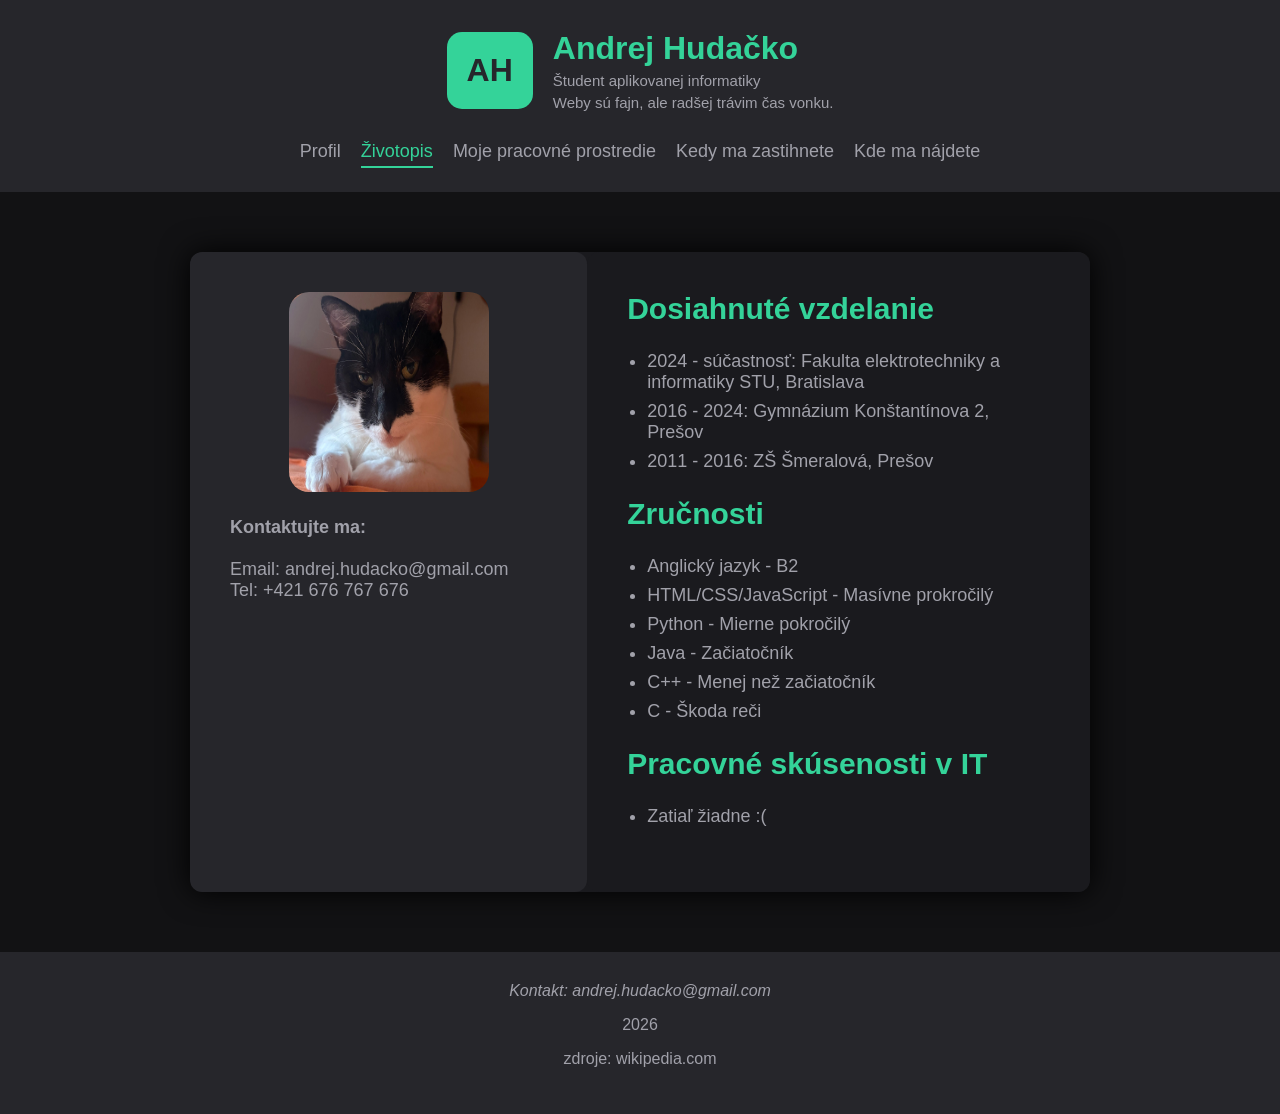
==== pages/cv.html @ 5cd52c93 "doplnenie indexu a vytvorenie cv" ====
<!DOCTYPE html>
<html lang="sk">
<head>
    <meta charset="UTF-8">
    <meta name="viewport" content="width=device-width, initial-scale=1.0">
    <title>Z1</title>
    <link rel="stylesheet" href="../css/styles.css"> <!-- pridal som tu cestu do css suboru -->
    <link rel="stylesheet" href="../css/print.css">

</head>
<body>
    <header>
        <div class="brand">
            <span class="brand-monogram">AH</span>
            <div class="brand-text">
                <h1>Andrej Hudačko</h1>
                <p class="slogan">Študent aplikovanej informatiky</p>
                <p class="slogan">Weby sú fajn, ale radšej trávim čas vonku.</p>

            </div>
        </div>
        <nav>

            <input type="checkbox" id="menu-toggle" class="menu-checkbox">
            <label for="menu-toggle" class="menu-icon">&#9776;</label>

            <ul>
                <li><a href="../index.html">Profil</a></li>
                <li><a href="../pages/cv.html" class="active">Životopis</a></li>
                <li><a href="../pages/workspace.html">Moje pracovné prostredie</a></li>
                <li><a href="../pages/schedule.html">Kedy ma zastihnete</a></li>
                <li><a href="../pages/map.html">Kde ma nájdete</a></li>
            </ul>

        </nav>
    </header>

    <main class="cv">
        <section class="cv-left">
            <img src="../img/cv_img.jpg" alt="cv_photo" width="200" height="200" loading="lazy">

            <address>
                <strong>Kontaktujte ma:</strong><br><br>
                Email: <a href="mailto:andrej.hudacko@gmail.com">andrej.hudacko@gmail.com</a><br>
                Tel: <a href="tel:+421676767676">+421 676 767 676</a>
            </address>
        </section>

        <section class="cv-right">
            <h2>Dosiahnuté vzdelanie</h2>
            <ul>
                <li>2024 - súčastnosť: Fakulta elektrotechniky a informatiky STU, Bratislava</li>
                <li>2016 - 2024: Gymnázium Konštantínova 2, Prešov</li>
                <li>2011 - 2016: ZŠ Šmeralová, Prešov</li>
            </ul>

            <h2>Zručnosti</h2>
            <ul>
                <li>Anglický jazyk - B2</li>
                <li>HTML/CSS/JavaScript - Masívne prokročilý</li>
                <li>Python - Mierne pokročilý</li>
                <li>Java - Začiatočník</li>
                <li>C++ - Menej než začiatočník</li>
                <li>C - Škoda reči</li>
            </ul>

            <h2>Pracovné skúsenosti v IT</h2>
            <ul>
                <li>Zatiaľ žiadne :(</li>
            </ul>

                    
        </section>

    </main>
    
    <footer>
            <address>Kontakt: <a href="mailto: andrej.hudaacko@gmail.com">andrej.hudacko@gmail.com </a> </address>
            <p>2026</p>
            <p>zdroje: <a href="https://www.wikipedia.org/">wikipedia.com</a></p>
        </footer>
</body>
</html>
---- css/styles.css ----
@font-face {
    font-family: 'CustomFont';
    src: url(fonts/Google_Sans/static/GoogleSans-VariableFont_GRAD,opsz,wght.ttf) format("truetype");
}

:root {
    --color-bg-body: #121214;
    --color-bg-card: #26262b;
    --color-title: #34d399;
    --color-text-main: #ffffff;
    --color-text-muted: #a1a1aa;
    --color-bg-main:#1a1a1e;
    --color-figcaption: #71717a;
}

body {
    font-family: 'CustomFont', Arial, sans-serif;
    background-color: var(--color-bg-body);
    margin: 0;
    padding: 0;
}

a:link { color: var(--color-text-muted); text-decoration: none; }
a:visited { color: var(--color-text-muted); text-decoration: none; }
a:focus { color: var(--color-title); text-decoration: none; }
a:hover { color: var(--color-title); text-decoration: none; }
a:active { color: var(--color-title); text-decoration: underline; }

/*-L-V-F-H-A-*/
header, footer {
    background-color: var(--color-bg-card);
    color: var(--color-text-muted);
    padding-top: 30px;
    padding-bottom: 30px;
    text-align: center;
}

.brand {
    display: flex;
    align-items: center;
    justify-content: center;
    gap: 20px;
    margin-bottom: 30px;
}

.brand-monogram {
    font-size: 32px;
    font-weight: bold;
    background-color: var(--color-title);
    color: var(--color-bg-card);
    padding: 20px 20px;
    border-radius: 15px;
}

.brand-text h1 {
    text-align: left;
    color: var(--color-title)
}

header h1 {
    margin: 0;
}

.slogan {
    margin: 5px 0 0 0;
    font-size: 15px;
    color: var(--color-text-muted);
    text-align: left;
}

nav ul{
    list-style-type: none;
    padding: 0;
    margin: 0;
    display: flex;
    justify-content: center;
    gap: 20px;
    font-size: 18px;
}

nav a.active {
    color: var(--color-title);
    border-bottom: 2px solid var(--color-title);
    padding-bottom: 5px;
}

.menu-checkbox, .menu-icon {
    display: none;
}



section {
    background-color: var(--color-bg-card);
    color: var(--color-text-muted);
    padding: 25px;
    margin-bottom: 25px;
    border-radius: 12px;
    overflow: hidden;
}

section h2 {
    color: var(--color-text-main);
}

section p {
    margin: 10px 0;
}


main {
    width: 80%;
    max-width: 800px;
    margin: 60px auto;
    background-color: var(--color-bg-main);
    color: var(--color-text-main);
    padding: 80px;
    border-radius: 12px;
    box-shadow: 0 0 30px rgb(0, 0, 0);
    font-size: 18px;
}

main h2 {
    color: var(--color-title);
    margin-top: 0;
    font-size: 30px;
    text-align: left;
}


main .profile-img{
    max-width: 100%;
    height: auto;
    float: left;
    border-radius: 12px;
    margin-top: 0px;
    margin-right: 30px; 
}

main h3 {
    color: var(--color-title);
    margin-top: 0;
    font-size: 30px;
    text-align: center;
}

section ul {
    color: var(--color-text-muted);
    margin-bottom: 25px;
    text-align: center;
    list-style-position: inside;
    padding-right: 50px
}

section li {
    margin-bottom: 8px;
    text-align: center;
}

.profile-quote {
    background-color: var(--color-bg-body);
    border-left: 14px solid var(--color-title);
    padding: 15px 5px;
    border-radius: 8px ;
    font-style: italic;
    margin-top: 0px;
   
    text-align: center;
}

.profile-quote blockquote {
    margin: 0;
    color: var(--color-text-muted);
}


figcaption {
    text-align: center;
    margin-top: 5px;
    color: var(--color-figcaption);
}


/*  Media query for mobile devices */

@media (max-width: 768px) {     

    .menu-icon {
        display: block;
        font-size: 30px;
        cursor: pointer;
        color: var(--color-text-muted);
        margin-bottom: 15px;
    }

    nav ul {
        display: none;
        flex-direction: column;
        gap: 15px;
    }

    .menu-checkbox:checked ~ ul {
        display: flex;
    }

    /*
    .brand {
        flex-direction: column;
        gap: 10px;
    }
    
    .brand-text h1 {
        text-align: center;
    }
    
    .slogan {
        text-align: center;
    }
        */
    main {
        width: 90%;
        padding: 30px;
        margin: 30px auto;
    }

    main .profile-img {
        float: none;
        display: block;
        margin: 0 auto 20px auto;
    }

    main h2 {
        text-align: center;
    }

    section {
        text-align: center;
        margin: 25px 25px 25px 25px;
    }

    .cv {
        flex-direction: column; /* Na mobile dá stĺpce pod seba */
        width: 90%;
    }

    
}

/*CV*/

.cv {
    display: flex;             /* flexbox */
    align-items: stretch;      
    width: 100%;
    max-width: 900px;
    margin: 60px auto;
    border-radius: 12px;
    overflow: hidden;        
    box-shadow: 0 0 30px rgb(0, 0, 0);
    padding: 0;
}

.cv section {
    margin: 0;
}

.cv-left {
    flex: 1.5;                  
    background-color: var(--color-bg-card);
    padding: 40px;
    text-align: center;
}

.cv-left img {
    border-radius: 10%;     
    margin-bottom: 20px;
}

.cv-left address {
    font-style: normal;
    text-align: left;
    color: var(--color-text-muted);
}

.cv-right {
    flex: 2;                
    background-color: var(--color-bg-main);
    padding: 40px;
}

.cv-right ul {
    list-style-position: inside;
    padding-right: 50px;
    text-align: left;
}

.cv-right ul, .cv-right li {
    text-align: left;
    list-style-position: outside; 
}

.cv-right ul {
    padding-left: 20px; 
    padding-right: 0; 
}
---- css/print.css ----
@media print {
    header, nav, footer {
        display: none !important;
    }

    body, .cv, .cv-left, .cv-right {
        background: transparent !important;
        background-color: white !important;
        color: black !important;
        box-shadow: none !important;
        margin: 0 !important;
        padding: 0 !important;
        width: 100% !important;
    }

    a {
        color: black !important;
        text-decoration: underline !important;
    }
    
    .cv {
        page-break-inside: avoid;
    }
}
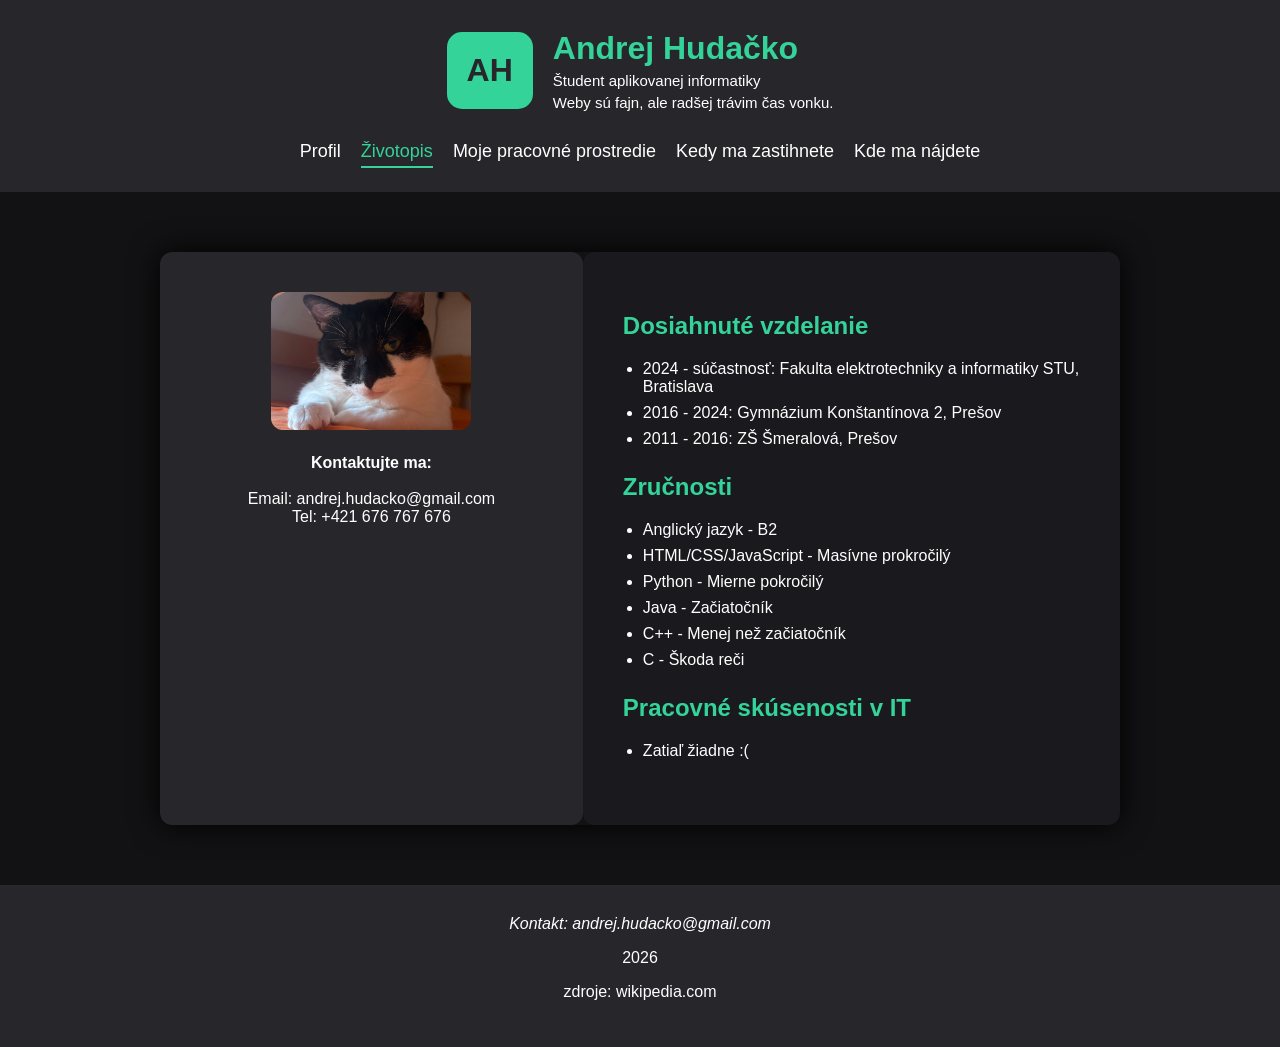
==== commit a174b24f: "pridane script.js, schedule.html, updatnute styles.css" ====
--- a/pages/cv.html
+++ b/pages/cv.html
@@ -75,7 +75,7 @@
     </main>
     
     <footer>
-            <address>Kontakt: <a href="mailto: andrej.hudaacko@gmail.com">andrej.hudacko@gmail.com </a> </address>
+            <address>Kontakt: <a href="mailto: andrej.hudacko@gmail.com">andrej.hudacko@gmail.com </a> </address>
             <p>2026</p>
             <p>zdroje: <a href="https://www.wikipedia.org/">wikipedia.com</a></p>
         </footer>
--- a/css/styles.css
+++ b/css/styles.css
@@ -7,11 +7,23 @@
     --color-bg-body: #121214;
     --color-bg-card: #26262b;
     --color-title: #34d399;
-    --color-text-main: #ffffff;
-    --color-text-muted: #a1a1aa;
-    --color-bg-main:#1a1a1e;
+    --color-text-muted: #ffffff;
+    --color-text-main: #a1a1aa;
+    --color-bg-main: #1a1a1e;
     --color-figcaption: #71717a;
-}
+
+    /* Plné sýte farby pre text a zvýraznenie */
+    --color-lecture: #60a5fa;   /* Jasná modrá */
+    --color-exercise: #34d399;  /* Jasná zelená */
+    --color-sport: #fbbf24;     /* Jasná žltá/oranžová */
+
+    /* Priesvitné podklady pre bunky tabuľky (35 % priehľadnosť) */
+    --color-lecture-bg: rgba(96, 165, 250, 0.22);
+    --color-exercise-bg: rgba(52, 211, 153, 0.22);
+    --color-sport-bg: rgba(251, 191, 36, 0.22);
+}   /* Jemná oranžová */
+
+
 
 body {
     font-family: 'CustomFont', Arial, sans-serif;
@@ -24,7 +36,7 @@
 a:visited { color: var(--color-text-muted); text-decoration: none; }
 a:focus { color: var(--color-title); text-decoration: none; }
 a:hover { color: var(--color-title); text-decoration: none; }
-a:active { color: var(--color-title); text-decoration: underline; }
+a:active { color: var(--color-title); text-decoration: none; }
 
 /*-L-V-F-H-A-*/
 header, footer {
@@ -78,10 +90,22 @@
     font-size: 18px;
 }
 
+nav a {
+    color: var(--color-text-muted);
+    text-decoration: none;
+    padding-bottom: 5px;
+    border-bottom: 2px solid transparent;
+    transition: color 0.3s ease, border-color 0.3s ease;
+}
+
+nav a:hover {
+    color: var(--color-title);
+    border-bottom-color: var(--color-title);
+}
+
 nav a.active {
     color: var(--color-title);
-    border-bottom: 2px solid var(--color-title);
-    padding-bottom: 5px;
+    border-bottom-color: var(--color-title);
 }
 
 .menu-checkbox, .menu-icon {
@@ -100,7 +124,7 @@
 }
 
 section h2 {
-    color: var(--color-text-main);
+    color: var(--color-title);
 }
 
 section p {
@@ -108,9 +132,9 @@
 }
 
 
-main {
-    width: 80%;
-    max-width: 800px;
+.profile {
+    width: 75%;
+    max-width: 840px;
     margin: 60px auto;
     background-color: var(--color-bg-main);
     color: var(--color-text-main);
@@ -120,7 +144,7 @@
     font-size: 18px;
 }
 
-main h2 {
+.profile h2 {
     color: var(--color-title);
     margin-top: 0;
     font-size: 30px;
@@ -128,7 +152,7 @@
 }
 
 
-main .profile-img{
+ .profile-img{
     max-width: 100%;
     height: auto;
     float: left;
@@ -251,8 +275,8 @@
 .cv {
     display: flex;             /* flexbox */
     align-items: stretch;      
-    width: 100%;
-    max-width: 900px;
+    width: 75%;
+    max-width: 1000px;
     margin: 60px auto;
     border-radius: 12px;
     overflow: hidden;        
@@ -272,14 +296,16 @@
 }
 
 .cv-left img {
-    border-radius: 10%;     
+    border-radius: 12px;     
     margin-bottom: 20px;
+    max-width: 100%;
+    height: auto;
 }
 
 .cv-left address {
     font-style: normal;
-    text-align: left;
-    color: var(--color-text-muted);
+    color: var(--color-text-muted);
+    text-align: center;
 }
 
 .cv-right {
@@ -304,3 +330,159 @@
     padding-right: 0; 
 }
 
+
+/*tabulka*/
+.schedule {
+    max-width: 100%;
+    margin: 100px;
+    color: var(--color-text-muted);
+    text-align: center;
+
+}
+
+.table-container {
+    overflow-x: auto;
+    width: 100%;
+    background-color: var(--color-bg-main);
+    border-radius: 12px;
+    scrollbar-color: var(--color-text-muted) var(--color-bg-card);
+}
+
+.schedule-table {
+    width: 100%;
+    border-collapse: collpase;
+    min-width: 700px;
+    color: var(--color-text-muted);
+    text-align: center;
+
+}
+
+.schedule-table th, .schedule-table td {
+    border: 1px solid var(--color-bg-card);
+    padding: 10px;
+    text-align: center;
+}
+
+.schedule-table tbody tr:nth-of-type(odd) {
+    background-color: var(--color-bg-body);
+}
+/* Prednášky - jemná verzia tvojej brand farby */
+/* Prednášky */
+/* Podfarbenie buniek v tabuľke */
+.schedule-table td[data-type="lecture"] {
+  background-color: var(--color-lecture-bg);
+  color: inherit; /* Biely, ostrý text */
+}
+
+.schedule-table td[data-type="exercise"] {
+  background-color: var(--color-exercise-bg);
+  color: inherit;
+}
+
+.schedule-table td[data-type="sport"] {
+  background-color: var(--color-sport-bg);
+  color: inherit;
+}
+
+/* Názvy predmetov v bunkách */
+.schedule-table td strong {
+  display: block;
+  margin-bottom: 3px;
+  font-size: 0.95rem;
+}
+
+
+
+
+
+.legend-btn {
+    background: none;
+    border: none;
+    font-family: inherit;
+    font-size: 1rem;
+    color: var(--color-text-muted);
+    cursor: pointer;
+    padding: 2px 4px;
+    border-bottom: 2px solid transparent;
+    transition: color 0.2s ease, border-color 0.2s ease;
+    
+}
+
+/* Hover a aktívny stav pre jednotlivé typy */
+.legend-btn-all:hover,
+.legend-btn-all.active {
+    color: var(--color-text-main);
+    border-bottom-color: var(--color-text-main);
+}
+
+.legend-btn-text-lecture:hover,
+.legend-btn-text-lecture.active {
+    color: var(--color-lecture);
+    border-bottom-color: var(--color-lecture);
+}
+
+.legend-btn-text-exercise:hover,
+.legend-btn-text-exercise.active {
+    color: var(--color-exercise);
+    border-bottom-color: var(--color-exercise);
+}
+
+.legend-btn-text-sport:hover,
+.legend-btn-text-sport.active {
+    color: var(--color-sport);
+    border-bottom-color: var(--color-sport);
+}
+
+.schedule-table td.cell-dimmed {
+    opacity: 0.15;
+    transition: opacity 0.3s ease;
+}
+
+/* Hlásenie, ak filter nič nenájde */
+.filter-empty-msg {
+    text-align: center;
+    color: var(--color-title);
+    background-color: var(--color-bg-card);
+    padding: 12px;
+    border-radius: 8px;
+    margin: 15px auto;
+    max-width: 600px;
+    border: 1px solid var(--color-figcaption);
+}
+
+/* Zvýraznenie bunky, ktorá práve prebieha */
+.schedule-table td.current-lesson {
+    outline: 5px solid var(--color-title);
+    outline-offset: -3px;
+    box-shadow: 0 0 15px var(--color-title);
+    position: relative;
+    font-weight: bold;
+}
+
+
+/* Kontajner (sivé pozadie celej lišty) */
+.progress-bar-wrapper {
+    width: 100%;
+    max-width: 600px;
+    height: 18px;                 /* Povinné: bez výšky by mal kontajner 0px */
+    background-color: var(--color-bg-card); /* Tmavosivý podklad */
+    border-radius: 9px;
+    overflow: hidden;             /* Orezanie, aby výplň nepretekala za zaoblenie */
+    border: 1px solid var(--color-figcaption);
+    margin: 10px auto;
+}
+
+/* Samotná výplň, ktorej JavaScript dynamicky nastavuje width */
+.progress-bar-fill {
+    height: 100%;
+    width: 0%;                    /* Východzia hodnota pred spustením JS */
+    background-color: var(--color-title); /* Sýta zelená farba z premenných */
+    transition: width 0.4s ease;  /* Plynulý nábeh pri načítaní */
+}
+
+.semester-progress-section {
+    margin: 50px auto;
+    max-width: 80%;
+}
+
+
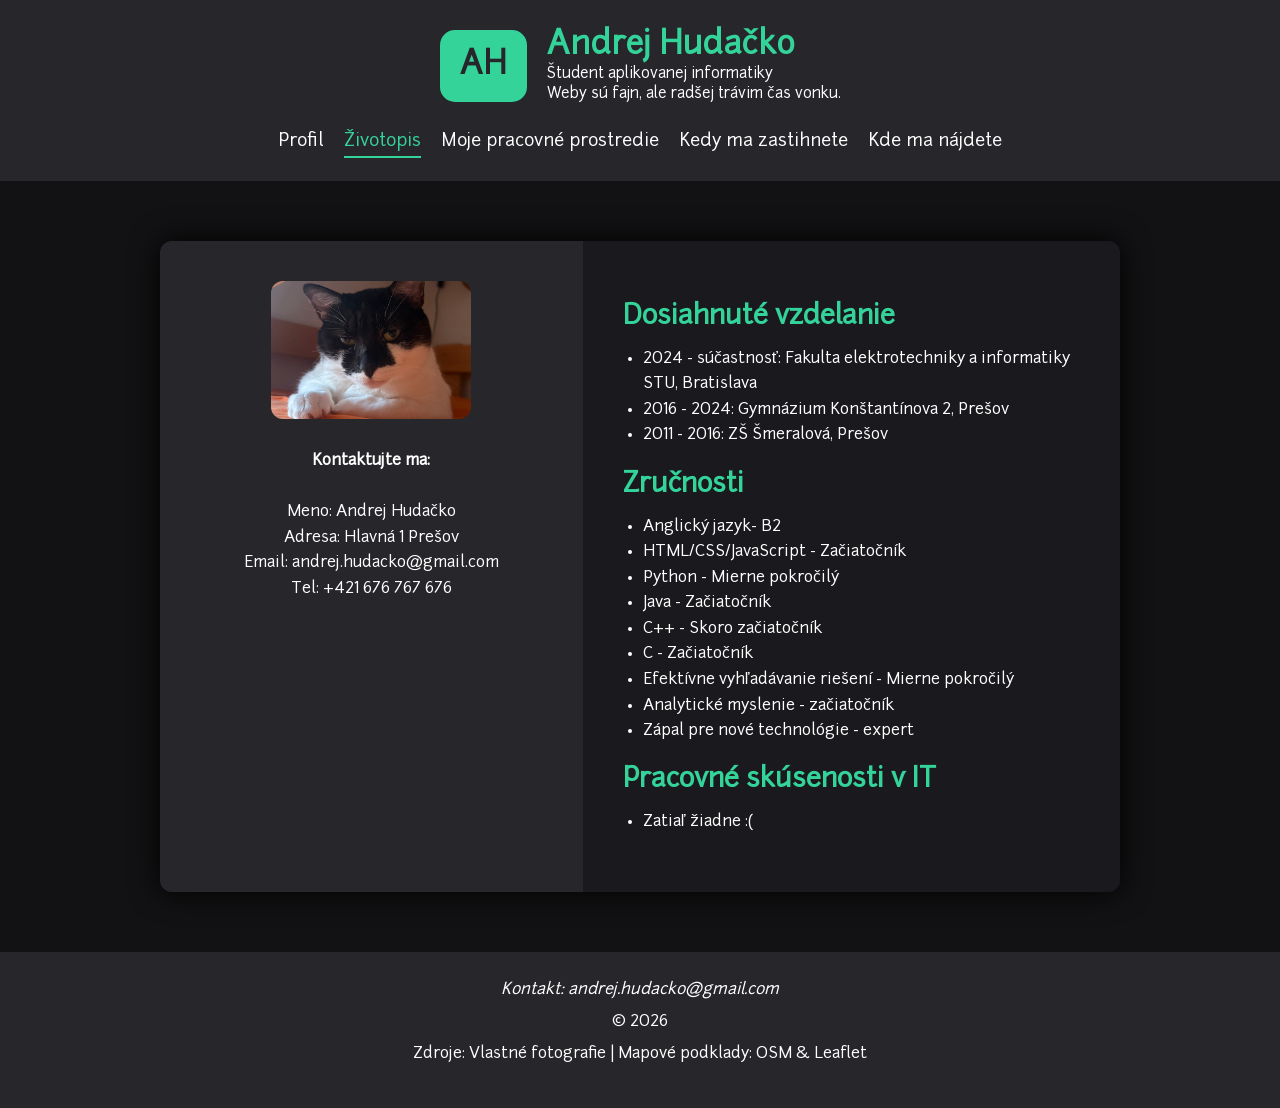
==== commit b1e24e3a: "podokoncovane vo vlsku" ====
--- a/pages/cv.html
+++ b/pages/cv.html
@@ -3,9 +3,19 @@
 <head>
     <meta charset="UTF-8">
     <meta name="viewport" content="width=device-width, initial-scale=1.0">
-    <title>Z1</title>
-    <link rel="stylesheet" href="../css/styles.css"> <!-- pridal som tu cestu do css suboru -->
-    <link rel="stylesheet" href="../css/print.css">
+    <title>Životopis | Andrej Hudačko</title>
+    <meta name="description" content="Osobný životopis popisujúc moje dosiahnuté kvality.">
+
+    <meta property="og:title" content="Životopis | Andrej Hudačko">
+    <meta property="og:description" content="Osobný životopis popisujúc moje dosiahnuté kvality.">
+    <meta property="og:image" content="../img/profile_img.jpg">
+
+    <link rel="stylesheet" href="../css/styles.css"> 
+    <link rel="icon" type="image/png" href="../favicon_p.png">
+    <link rel="stylesheet" href="../css/print.css" media="print">
+
+
+
 
 </head>
 <body>
@@ -14,8 +24,8 @@
             <span class="brand-monogram">AH</span>
             <div class="brand-text">
                 <h1>Andrej Hudačko</h1>
-                <p class="slogan">Študent aplikovanej informatiky</p>
-                <p class="slogan">Weby sú fajn, ale radšej trávim čas vonku.</p>
+                <p class="quote">Študent aplikovanej informatiky</p>
+                <p class="quote">Weby sú fajn, ale radšej trávim čas vonku.</p>
 
             </div>
         </div>
@@ -35,18 +45,27 @@
         </nav>
     </header>
 
+
+    
+
     <main class="cv">
-        <section class="cv-left">
-            <img src="../img/cv_img.jpg" alt="cv_photo" width="200" height="200" loading="lazy">
+        <div class="cv-left">
+            <img src="../img/cv_img.jpg" 
+                 alt="cv_photo" 
+                 width="200" 
+                 height="200"
+                 loading="lazy">
 
             <address>
                 <strong>Kontaktujte ma:</strong><br><br>
+                Meno: Andrej Hudačko<br>
+                Adresa: Hlavná 1 Prešov<br>
                 Email: <a href="mailto:andrej.hudacko@gmail.com">andrej.hudacko@gmail.com</a><br>
                 Tel: <a href="tel:+421676767676">+421 676 767 676</a>
             </address>
-        </section>
+        </div>
 
-        <section class="cv-right">
+        <div class="cv-right">
             <h2>Dosiahnuté vzdelanie</h2>
             <ul>
                 <li>2024 - súčastnosť: Fakulta elektrotechniky a informatiky STU, Bratislava</li>
@@ -56,12 +75,16 @@
 
             <h2>Zručnosti</h2>
             <ul>
-                <li>Anglický jazyk - B2</li>
-                <li>HTML/CSS/JavaScript - Masívne prokročilý</li>
+                <li>Anglický jazyk- B2</li>
+                <li>HTML/CSS/JavaScript - Začiatočník</li>
                 <li>Python - Mierne pokročilý</li>
                 <li>Java - Začiatočník</li>
-                <li>C++ - Menej než začiatočník</li>
-                <li>C - Škoda reči</li>
+                <li>C++ - Skoro začiatočník</li>
+                <li>C - Začiatočník</li>
+                <li>Efektívne vyhľadávanie riešení - Mierne pokročilý</li>
+                <li>Analytické myslenie - začiatočník</li>
+                <li>Zápal pre nové technológie - expert</li>
+              
             </ul>
 
             <h2>Pracovné skúsenosti v IT</h2>
@@ -70,14 +93,14 @@
             </ul>
 
                     
-        </section>
+        </div>
 
     </main>
     
     <footer>
-            <address>Kontakt: <a href="mailto: andrej.hudacko@gmail.com">andrej.hudacko@gmail.com </a> </address>
-            <p>2026</p>
-            <p>zdroje: <a href="https://www.wikipedia.org/">wikipedia.com</a></p>
-        </footer>
+        <address>Kontakt: <a href="mailto:andrej.hudacko@gmail.com">andrej.hudacko@gmail.com</a></address>
+        <p>&copy; 2026</p>
+        <p>Zdroje: Vlastné fotografie | Mapové podklady: <a href="https://www.openstreetmap.org/copyright" target="_blank">OSM</a> & <a href="https://leafletjs.com/" target="_blank">Leaflet</a></p>
+    </footer>
 </body>
 </html>
--- a/css/styles.css
+++ b/css/styles.css
@@ -1,28 +1,41 @@
 @font-face {
     font-family: 'CustomFont';
-    src: url(fonts/Google_Sans/static/GoogleSans-VariableFont_GRAD,opsz,wght.ttf) format("truetype");
+    src: url(../fonts/junction-master/webfonts/junction-regular.woff2) format("woff2");
 }
 
 :root {
     --color-bg-body: #121214;
     --color-bg-card: #26262b;
     --color-title: #34d399;
-    --color-text-muted: #ffffff;
-    --color-text-main: #a1a1aa;
+    --color-text-main: #ffffff;
+    --color-text-mutedd: #a1a1aa;
     --color-bg-main: #1a1a1e;
     --color-figcaption: #71717a;
-
-    /* Plné sýte farby pre text a zvýraznenie */
-    --color-lecture: #60a5fa;   /* Jasná modrá */
-    --color-exercise: #34d399;  /* Jasná zelená */
-    --color-sport: #fbbf24;     /* Jasná žltá/oranžová */
-
-    /* Priesvitné podklady pre bunky tabuľky (35 % priehľadnosť) */
+    --color-shadow: rgba(0, 0, 0);
+
+    --color-lecture: #60a5fa;  
+    --color-exercise: #34d399;  
+    --color-sport: #fbbf24;    
+
     --color-lecture-bg: rgba(96, 165, 250, 0.22);
     --color-exercise-bg: rgba(52, 211, 153, 0.22);
     --color-sport-bg: rgba(251, 191, 36, 0.22);
-}   /* Jemná oranžová */
-
+
+    --radius: 8px;
+    --radius-win: 12px;
+    --space: 20px;
+
+    --heading-gap: 10px;
+
+    --space-top: 60px;    
+    --space-bottom: 40px;
+
+    
+
+
+
+    
+}   
 
 
 body {
@@ -32,8 +45,8 @@
     padding: 0;
 }
 
-a:link { color: var(--color-text-muted); text-decoration: none; }
-a:visited { color: var(--color-text-muted); text-decoration: none; }
+a:link { color: var(--color-text-main); text-decoration: none; }
+a:visited { color: var(--color-text-main); text-decoration: none; }
 a:focus { color: var(--color-title); text-decoration: none; }
 a:hover { color: var(--color-title); text-decoration: none; }
 a:active { color: var(--color-title); text-decoration: none; }
@@ -41,7 +54,7 @@
 /*-L-V-F-H-A-*/
 header, footer {
     background-color: var(--color-bg-card);
-    color: var(--color-text-muted);
+    color: var(--color-text-main);
     padding-top: 30px;
     padding-bottom: 30px;
     text-align: center;
@@ -51,7 +64,7 @@
     display: flex;
     align-items: center;
     justify-content: center;
-    gap: 20px;
+    gap: var(--space);
     margin-bottom: 30px;
 }
 
@@ -60,7 +73,7 @@
     font-weight: bold;
     background-color: var(--color-title);
     color: var(--color-bg-card);
-    padding: 20px 20px;
+    padding: var(--space) var(--space);
     border-radius: 15px;
 }
 
@@ -73,10 +86,10 @@
     margin: 0;
 }
 
-.slogan {
+.quote {
     margin: 5px 0 0 0;
     font-size: 15px;
-    color: var(--color-text-muted);
+    color: var(--color-text-main);
     text-align: left;
 }
 
@@ -86,12 +99,12 @@
     margin: 0;
     display: flex;
     justify-content: center;
-    gap: 20px;
+    gap: var(--space);
     font-size: 18px;
 }
 
 nav a {
-    color: var(--color-text-muted);
+    color: var(--color-text-main);
     text-decoration: none;
     padding-bottom: 5px;
     border-bottom: 2px solid transparent;
@@ -113,13 +126,12 @@
 }
 
 
-
 section {
     background-color: var(--color-bg-card);
-    color: var(--color-text-muted);
+    color: var(--color-text-main);
     padding: 25px;
     margin-bottom: 25px;
-    border-radius: 12px;
+    border-radius: var(--radius-win);
     overflow: hidden;
 }
 
@@ -131,49 +143,83 @@
     margin: 10px 0;
 }
 
+main h1 {
+    font-size: 1.7rem; 
+    color: var(--color-title);
+    text-align: center;
+    margin: var(--space-top) auto 10px auto;
+}
+
+main p, .map-intro p {
+    text-align: center;
+    color: var(--color-text-main);
+    margin: 0 auto var(--space-bottom) auto;
+}
+
+
+main h2 {
+    font-size: 1.7rem; 
+    color: var(--color-title);
+    margin-bottom: 15px;
+}
+
+main h3 {
+    font-size: 1.7rem; 
+    color: var(--color-title);
+    text-align: center;
+}
+
+main h1, main h2, main h3 {
+    margin-bottom: var(--heading-gap);
+}
+
+.profile, .workspace-container, .map-layout {
+    width: 75%;
+    margin: 0 auto 60px auto;
+}
 
 .profile {
-    width: 75%;
     max-width: 840px;
-    margin: 60px auto;
-    background-color: var(--color-bg-main);
-    color: var(--color-text-main);
-    padding: 80px;
-    border-radius: 12px;
-    box-shadow: 0 0 30px rgb(0, 0, 0);
+    /*background-color: var(--color-bg-main);*/
+    padding: 0px;
+    border-radius: var(--radius-win);
+    /*box-shadow: 0 0 30px var(--color-shadow); */
     font-size: 18px;
-}
-
-.profile h2 {
-    color: var(--color-title);
-    margin-top: 0;
-    font-size: 30px;
+
+
+}
+
+
+.profile p {
     text-align: left;
-}
-
-
- .profile-img{
+    margin-bottom: 15px;
+}
+
+.profile h1 {
+    margin: var(--space-top) auto var(--space-bottom) auto;
+}
+
+.profile-img{
     max-width: 100%;
     height: auto;
     float: left;
-    border-radius: 12px;
+    border-radius: var(--radius-win);
     margin-top: 0px;
     margin-right: 30px; 
 }
 
-main h3 {
-    color: var(--color-title);
-    margin-top: 0;
-    font-size: 30px;
-    text-align: center;
-}
+.profile-box {
+    box-shadow: 0 0 30px var(--color-shadow);
+}
+
 
 section ul {
-    color: var(--color-text-muted);
+    color: var(--color-text-main);
     margin-bottom: 25px;
     text-align: center;
     list-style-position: inside;
-    padding-right: 50px
+    padding-right: 50px;
+
 }
 
 section li {
@@ -182,10 +228,10 @@
 }
 
 .profile-quote {
-    background-color: var(--color-bg-body);
+    background-color: var(--color-bg-main);
     border-left: 14px solid var(--color-title);
     padding: 15px 5px;
-    border-radius: 8px ;
+    border-radius: var(--radius) ;
     font-style: italic;
     margin-top: 0px;
    
@@ -194,18 +240,8 @@
 
 .profile-quote blockquote {
     margin: 0;
-    color: var(--color-text-muted);
-}
-
-
-figcaption {
-    text-align: center;
-    margin-top: 5px;
-    color: var(--color-figcaption);
-}
-
-
-/*  Media query for mobile devices */
+    color: var(--color-text-main);
+}
 
 @media (max-width: 768px) {     
 
@@ -213,7 +249,7 @@
         display: block;
         font-size: 30px;
         cursor: pointer;
-        color: var(--color-text-muted);
+        color: var(--color-text-main);
         margin-bottom: 15px;
     }
 
@@ -227,20 +263,6 @@
         display: flex;
     }
 
-    /*
-    .brand {
-        flex-direction: column;
-        gap: 10px;
-    }
-    
-    .brand-text h1 {
-        text-align: center;
-    }
-    
-    .slogan {
-        text-align: center;
-    }
-        */
     main {
         width: 90%;
         padding: 30px;
@@ -250,7 +272,7 @@
     main .profile-img {
         float: none;
         display: block;
-        margin: 0 auto 20px auto;
+        margin: 0 auto var(--space) auto;
     }
 
     main h2 {
@@ -263,24 +285,23 @@
     }
 
     .cv {
-        flex-direction: column; /* Na mobile dá stĺpce pod seba */
+        flex-direction: column; 
         width: 90%;
     }
 
-    
 }
 
 /*CV*/
 
 .cv {
-    display: flex;             /* flexbox */
+    display: flex;         
     align-items: stretch;      
     width: 75%;
     max-width: 1000px;
-    margin: 60px auto;
-    border-radius: 12px;
+    margin: var(--space-top) auto 60px auto;
+    border-radius: var(--radius-win);
     overflow: hidden;        
-    box-shadow: 0 0 30px rgb(0, 0, 0);
+    box-shadow: 0 0 30px var(--color-shadow);
     padding: 0;
 }
 
@@ -293,18 +314,20 @@
     background-color: var(--color-bg-card);
     padding: 40px;
     text-align: center;
+    line-height: 1.6;
+
 }
 
 .cv-left img {
-    border-radius: 12px;     
-    margin-bottom: 20px;
+    border-radius: var(--radius-win);     
+    margin-bottom: var(--space);
     max-width: 100%;
     height: auto;
 }
 
 .cv-left address {
     font-style: normal;
-    color: var(--color-text-muted);
+    color: var(--color-text-main);
     text-align: center;
 }
 
@@ -312,12 +335,18 @@
     flex: 2;                
     background-color: var(--color-bg-main);
     padding: 40px;
+    color: var(--color-text-main);
+}
+
+.cv-right h2 {
+    color: var(--color-title);
 }
 
 .cv-right ul {
     list-style-position: inside;
     padding-right: 50px;
     text-align: left;
+    line-height: 1.6;
 }
 
 .cv-right ul, .cv-right li {
@@ -326,17 +355,26 @@
 }
 
 .cv-right ul {
-    padding-left: 20px; 
+    padding-left: var(--space); 
     padding-right: 0; 
 }
 
 
-/*tabulka*/
 .schedule {
-    max-width: 100%;
-    margin: 100px;
-    color: var(--color-text-muted);
-    text-align: center;
+    max-width: 1500px;
+    width: 92%;
+    color: var(--color-text-main);
+    text-align: center;
+    margin: 0 auto 60px auto;
+    
+
+}
+
+.schedule h1 {
+    color: var(--color-title);
+
+    
+    
 
 }
 
@@ -344,17 +382,20 @@
     overflow-x: auto;
     width: 100%;
     background-color: var(--color-bg-main);
-    border-radius: 12px;
-    scrollbar-color: var(--color-text-muted) var(--color-bg-card);
-}
+    border-radius: var(--radius-win);
+    scrollbar-color: var(--color-text-main) var(--color-bg-card);
+    margin: 0 auto 20px auto;
+}
+
 
 .schedule-table {
     width: 100%;
-    border-collapse: collpase;
-    min-width: 700px;
-    color: var(--color-text-muted);
-    text-align: center;
-
+    border-collapse: collapse;
+    table-layout: fixed;
+    min-width: 900px;
+    color: var(--color-text-main);
+    text-align: center;
+    
 }
 
 .schedule-table th, .schedule-table td {
@@ -363,15 +404,18 @@
     text-align: center;
 }
 
+.schedule-table th:first-child {
+    width: 80px;
+}
+
+
 .schedule-table tbody tr:nth-of-type(odd) {
     background-color: var(--color-bg-body);
 }
-/* Prednášky - jemná verzia tvojej brand farby */
-/* Prednášky */
-/* Podfarbenie buniek v tabuľke */
+
 .schedule-table td[data-type="lecture"] {
   background-color: var(--color-lecture-bg);
-  color: inherit; /* Biely, ostrý text */
+  color: inherit; 
 }
 
 .schedule-table td[data-type="exercise"] {
@@ -384,15 +428,11 @@
   color: inherit;
 }
 
-/* Názvy predmetov v bunkách */
 .schedule-table td strong {
   display: block;
   margin-bottom: 3px;
   font-size: 0.95rem;
 }
-
-
-
 
 
 .legend-btn {
@@ -400,19 +440,19 @@
     border: none;
     font-family: inherit;
     font-size: 1rem;
-    color: var(--color-text-muted);
+    color: var(--color-text-main);
     cursor: pointer;
     padding: 2px 4px;
     border-bottom: 2px solid transparent;
     transition: color 0.2s ease, border-color 0.2s ease;
     
-}
-
-/* Hover a aktívny stav pre jednotlivé typy */
+    
+}
+
 .legend-btn-all:hover,
 .legend-btn-all.active {
-    color: var(--color-text-main);
-    border-bottom-color: var(--color-text-main);
+    color: var(--color-text-mutedd);
+    border-bottom-color: var(--color-text-mutedd);
 }
 
 .legend-btn-text-lecture:hover,
@@ -438,19 +478,17 @@
     transition: opacity 0.3s ease;
 }
 
-/* Hlásenie, ak filter nič nenájde */
 .filter-empty-msg {
     text-align: center;
     color: var(--color-title);
     background-color: var(--color-bg-card);
-    padding: 12px;
-    border-radius: 8px;
+    padding: var(--radius-win);
+    border-radius: var(--radius);
     margin: 15px auto;
     max-width: 600px;
     border: 1px solid var(--color-figcaption);
 }
 
-/* Zvýraznenie bunky, ktorá práve prebieha */
 .schedule-table td.current-lesson {
     outline: 5px solid var(--color-title);
     outline-offset: -3px;
@@ -460,29 +498,356 @@
 }
 
 
-/* Kontajner (sivé pozadie celej lišty) */
+/* 1. Uprataný hlavný panel (zlúčený z tvojich dvoch pôvodných) */
+.semester-progress-section {
+    background-color: var(--color-bg-card);
+    padding: 30px; 
+    border-radius: var(--radius-win);
+    box-shadow: 0 0 30px var(--color-shadow);
+    margin: 30px auto 60px auto; 
+    max-width: 800px; 
+}
+
+/* 2. Oprava textov a nadpisu vo vnútri panelu */
+.semester-progress-section h2 {
+    margin-top: 0;
+    margin-bottom: 20px;
+}
+
+.semester-progress-section p {
+    margin: 5px 0 0 0; 
+    font-size: 0.95rem; 
+}
+
+/* 3. Tvoj pôvodný nezmenený kód pre samotný grafický pásik */
 .progress-bar-wrapper {
     width: 100%;
     max-width: 600px;
-    height: 18px;                 /* Povinné: bez výšky by mal kontajner 0px */
-    background-color: var(--color-bg-card); /* Tmavosivý podklad */
+    height: 18px;                 
+    background-color: var(--color-bg-card); 
     border-radius: 9px;
-    overflow: hidden;             /* Orezanie, aby výplň nepretekala za zaoblenie */
+    overflow: hidden;             
     border: 1px solid var(--color-figcaption);
     margin: 10px auto;
 }
 
-/* Samotná výplň, ktorej JavaScript dynamicky nastavuje width */
 .progress-bar-fill {
     height: 100%;
-    width: 0%;                    /* Východzia hodnota pred spustením JS */
-    background-color: var(--color-title); /* Sýta zelená farba z premenných */
-    transition: width 0.4s ease;  /* Plynulý nábeh pri načítaní */
-}
-
-.semester-progress-section {
-    margin: 50px auto;
-    max-width: 80%;
-}
-
-
+    width: 0%;                    
+    background-color: var(--color-title); 
+}
+
+
+.workspace-container {
+    position: relative;
+    max-width: 900px;
+    overflow: visible;
+    padding: 0;
+
+}
+
+.workspace h1 {
+    color: var(--color-title);
+    text-align: center;
+}
+
+
+
+.workspace-img {
+    width: 100%;
+    height: auto;
+    display: block;
+    border-radius: var(--radius);
+    box-shadow: 0 0 30px var(--color-shadow);
+
+}
+
+.hotspot {
+    position: absolute;
+    left: var(--x);
+    top: var(--y);
+    width: 30px;
+    height: 30px;
+    transform: translate(-50%, -50%); 
+    z-index: 5;
+}
+
+.hotspot-dot {
+    width: 100%;
+    height: 100%;
+    padding: 0;
+    background-color: var(--color-exercise-bg);
+    border: 2px solid var(--color-title);
+    border-radius: 50%;
+    cursor: pointer;
+    transition: transform 0.3s ease, background-color 0.3s ease;
+}
+
+.hotspot:hover,
+.hotspot:focus-within {
+    z-index: 20;
+}
+
+.hotspot:hover .hotspot-dot,
+.hotspot:focus-within .hotspot-dot {
+    background-color: var(--color-title);
+    transform: scale(1.2);
+    outline: none;
+}
+
+.hotspot .panel {
+    position: absolute;
+    bottom: calc(100% + 15px);
+    left: 50%;
+    transform: translateX(-50%);
+    background-color: var(--color-bg-card);
+    color: var(--color-text-main);
+    border: 1px solid var(--color-title);
+    padding: 10px 15px;
+    border-radius: var(--radius);
+    width: max-content;
+    max-width: 220px;
+    box-shadow: 0 4px 12px var(--color-bg-body);
+    
+    opacity: 0;
+    pointer-events: none;
+    transition: opacity 0.3s ease;
+
+    text-align: center;
+}
+
+.hotspot .panel h4 {
+    margin: 0 0 5px 0;
+    color: var(--color-title);
+    font-size: 1.05rem;
+}
+
+.hotspot .panel p {
+    margin: 0;
+    font-size: 0.9rem;
+    color: var(--color-text-main);
+}
+
+.hotspot:hover .panel,
+.hotspot:focus-within .panel {
+    opacity: 1;
+}
+
+.workspace-container:has(.hotspot:hover) .hotspot:not(:hover) .panel {
+    opacity: 0;
+    pointer-events: none;
+}
+
+
+
+@media (max-width: 768px) {
+    .workspace-container {
+        margin-bottom: 7.5rem;
+    }
+
+    .hotspot {
+        position: static;
+        width: 0;
+        height: 0;
+        transform: none;
+    }
+
+    
+    .hotspot-dot {
+        position: absolute;
+        left: var(--x);
+        top: var(--y);
+        width: 30px;
+        height: 30px;
+        transform: translate(-50%, -50%); 
+    }
+
+    .hotspot:hover .hotspot-dot,
+    .hotspot:focus-within .hotspot-dot {
+        transform: translate(-50%, -50%) scale(1.2);
+    }
+
+    .workspace-container .panel {
+        position: absolute;
+        bottom: auto;
+        top: calc(100% + 15px);
+        left: 0;
+        right: 0;
+        transform: none;
+        width: 100%;
+        max-width: 100%;
+        box-sizing: border-box;
+        height: 6rem;
+        overflow-y: auto;
+        text-align: center;
+    }
+
+    
+
+
+    .workspace-container::after {
+        content: "Kliknutím alebo prejdením myšou zistíte viac";
+        position: absolute;
+        bottom: auto;
+        top: calc(100% + 15px);
+        left: 0;
+        right: 0;
+        height: 6rem;
+        background-color: var(--color-bg-card);
+        color: var(--color-text-main);
+        border: 1px solid var(--color-title); 
+        border-radius: var(--radius);
+        display: flex;
+        align-items: center;
+        justify-content: center;
+        text-align: center;
+        padding: 10px 15px;
+        box-sizing: border-box;
+        opacity: 1;
+        transition: opacity 0.3s ease;
+        pointer-events: none;
+    }
+
+    .workspace-container:has(.hotspot:hover, .hotspot:focus-within)::after {
+        opacity: 0;
+    }
+
+    .workspace-container:has(.hotspot:hover) .hotspot:not(:hover) .panel {
+        opacity: 0;
+        pointer-events: none;
+    
+    }
+
+}
+
+
+
+.map-intro {
+    max-width: 800px;
+    padding: 0 20px;
+    margin: 0 auto;
+
+
+}
+
+.map-intro h2 {
+    color: var(--color-title);
+    font-size: 1.7rem;
+    margin: var(--space-top) auto 10px auto;
+    text-align: center;
+}
+
+.map-intro p {
+    color: var(--color-text-main);
+    font-size: 1rem;
+    line-height: 1.5;
+}
+
+
+
+.map-layout {
+    display: flex;
+    gap: var(--space);
+    max-width: 1000px;
+    background-color: var(--color-bg-card);
+    padding: 15px;
+    border-radius: var(--radius-win);
+    box-shadow: 0 0 30px var(--color-shadow);
+
+    
+}
+
+
+.map-view {
+    flex: 2;
+    height: 500px;
+    border-radius: 6px;
+    border: 2px solid var(--color-title);
+    z-index: 1; 
+
+}
+
+/* Bočný panel */
+.map-sidebar {
+    flex: 1;
+    display: flex;
+    flex-direction: column;
+    color: var(--color-text-main);
+}
+
+.map-sidebar h2 {
+    margin: 30px auto 30px auto;
+}
+
+.map-sidebar h3 {
+    color: var(--color-text-main);
+    margin-top: 0;
+}
+
+.map-select {
+    width: 100%;
+    padding: 8px;
+    margin-bottom: 15px;
+    border-radius: 4px;
+    background-color: var(--color-bg-body);
+    color: var(--color-text-main);
+    border: 1px solid var(--color-text-main);
+}
+
+.btn-primary {
+    background-color: var(--color-title);
+    color: var(--color-text-main);
+    padding: 10px;
+    border: none;
+    border-radius: 4px;
+    cursor: pointer;
+    font-weight: bold;
+    width: 100%;
+}
+
+.btn-primary:hover {
+    background-color: var(--color-title); 
+}
+
+.distance-result {
+    margin-top: var(--space);
+    padding: 15px;
+    background-color: var(--color-bg-card);
+    border-left: 4px solid var(--color-title);
+    border-radius: 4px;
+}
+
+.map-credits {
+    margin-top: auto;
+    padding-top: var(--space);
+}
+
+.map-credits a {
+    color: var(--color-title);
+}
+
+.clear-button {
+    font-size: 1rem; 
+    color: var(--color-figcaption);     
+    cursor: pointer;
+    transition: color 0.3s ease;
+    text-align: center;
+    margin-top: 20px;
+}
+
+#map-empty-state {
+    text-align: center;
+}
+
+
+@media (max-width: 768px) {
+    .map-layout {
+        flex-direction: column; 
+    }
+    .map-view {
+        height: 350px;
+        flex: none;
+        width: 100%;
+        min-height: 350px;
+    }
+}
--- a/css/print.css
+++ b/css/print.css
@@ -3,21 +3,34 @@
         display: none !important;
     }
 
-    body, .cv, .cv-left, .cv-right {
+    body, .cv, .cv-left, .cv-right, li, p, span, h1, h2, h3, h4, address, ul {
         background: transparent !important;
         background-color: white !important;
-        color: black !important;
+        color: black !important; 
         box-shadow: none !important;
-        margin: 0 !important;
+        margin: 30 !important;
         padding: 0 !important;
         width: 100% !important;
+        text-align: center !important;
     }
 
     a {
         color: black !important;
         text-decoration: underline !important;
+        text-align: center;
     }
-    
+
+    li, p, span, strong, em {
+        color: black !important;
+        text-align: center;
+    }
+
+    ul {
+        text-align: center !important;
+        list-style-position: inside !important; 
+        padding-left: 0 !important; 
+    }
+        
     .cv {
         page-break-inside: avoid;
     }
